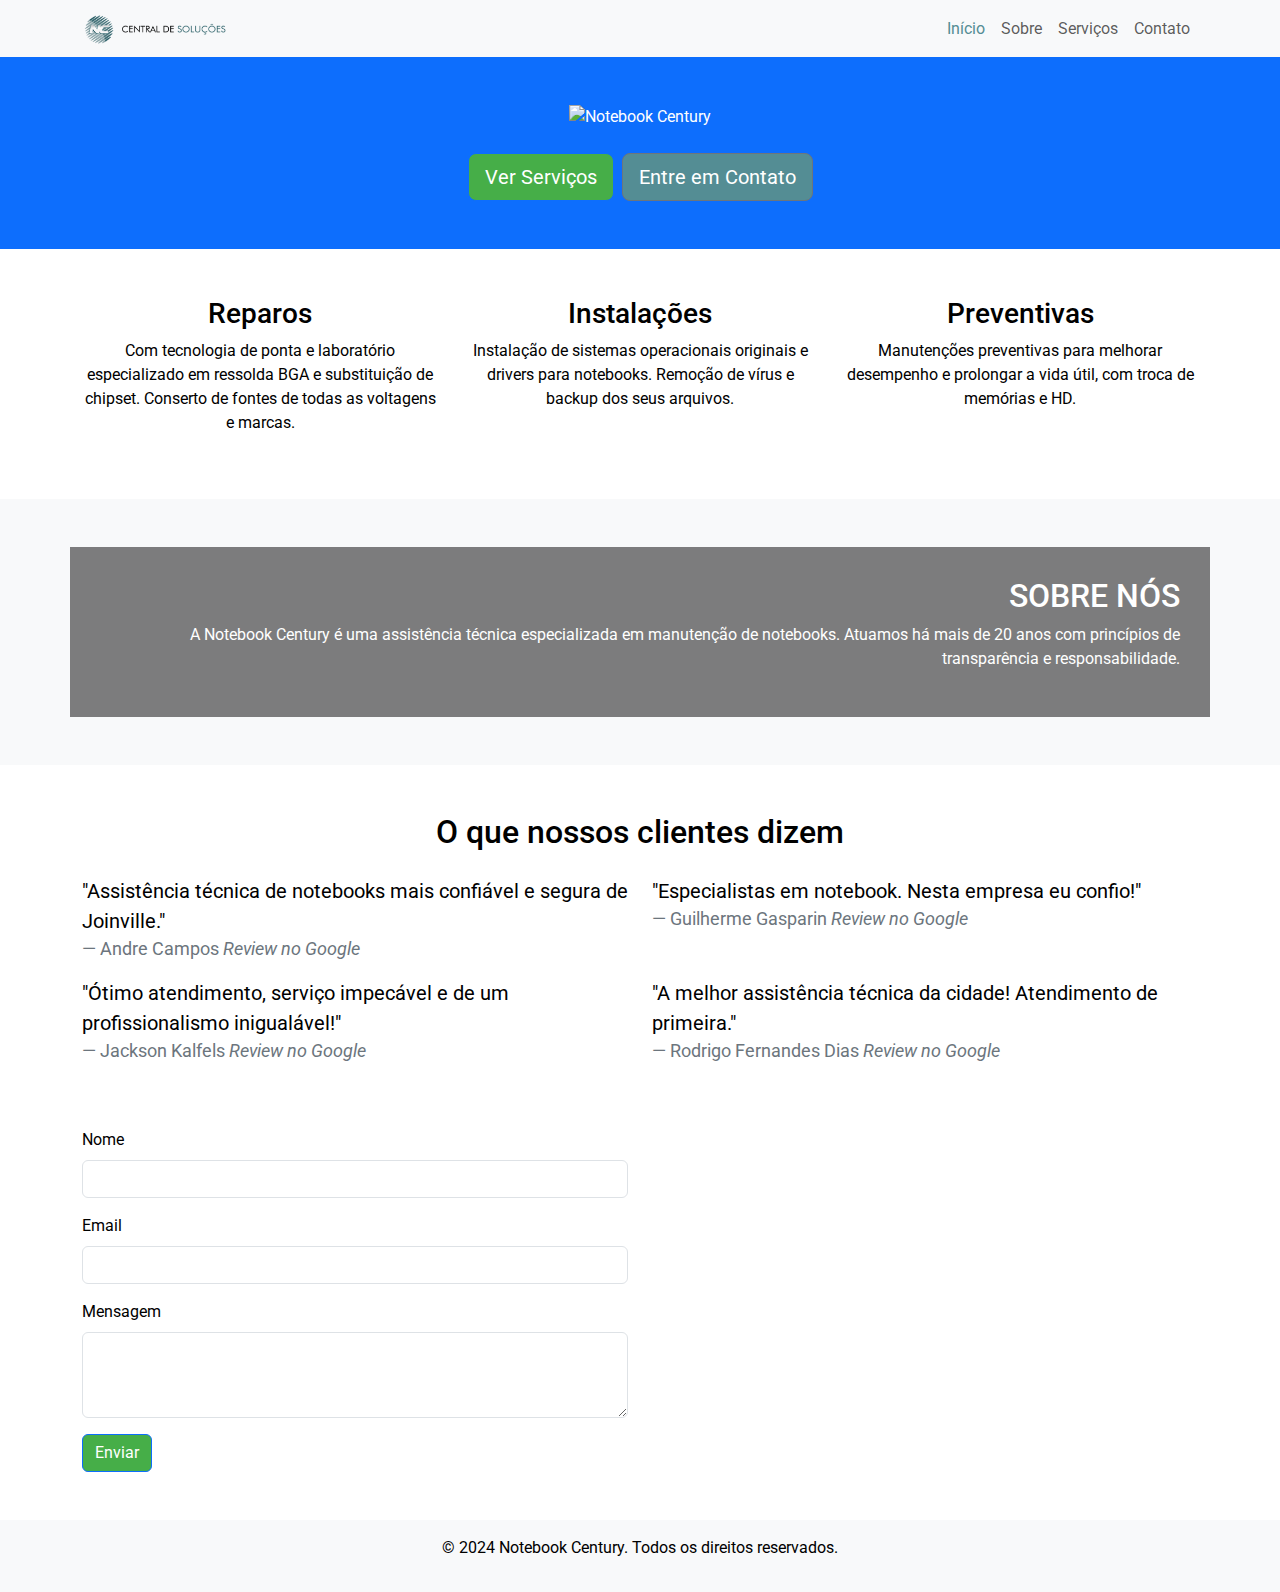
==== notebookcentury/index.html @ 106691b1 "commit inicial Home Page;" ====
<!DOCTYPE html>
<html lang="pt-BR">
<head>
    <meta charset="UTF-8">
    <meta name="viewport" content="width=device-width, initial-scale=1.0">
    <title>Notebook Century - Home</title>
    <link rel="icon" type="image/x-icon" href="/notebookcentury/assets/imgs/logos/favicon.png">

    <!-- Bootstrap CSS -->
    <link href="https://cdn.jsdelivr.net/npm/bootstrap@5.3.2/dist/css/bootstrap.min.css" rel="stylesheet">

    <!-- CSS Personalizado -->
    <link rel="stylesheet" href="styles/styles.css">
</head>
<body class="light-theme">

    <!-- Sticky Navbar -->
    <nav class="navbar navbar-expand-lg navbar-light bg-light sticky-top">
        <div class="container">
            <a class="navbar-brand" href="#">
                <img src="/notebookcentury/assets/imgs/logos/notebookcenturylogo.png" alt="Notebook Century" width="150">
            </a>
            <button class="navbar-toggler" type="button" data-bs-toggle="collapse" data-bs-target="#navbarNav">
                <span class="navbar-toggler-icon"></span>
            </button>
            <div class="collapse navbar-collapse" id="navbarNav">
                <ul class="navbar-nav ms-auto">
                    <li class="nav-item"><a class="nav-link active" href="index.html">Início</a></li>
                    <li class="nav-item"><a class="nav-link" href="sobre.html">Sobre</a></li>
                    <li class="nav-item"><a class="nav-link" href="servicos.html">Serviços</a></li>
                    <li class="nav-item"><a class="nav-link" href="contato.html">Contato</a></li>
                </ul>
            </div>
        </div>
    </nav>

    <!-- Header Section -->
    <header class="text-center py-5 bg-primary text-white">
        <img src="assets/img/logo.png" alt="Notebook Century" width="300" class="mb-4">
        <div class="d-grid gap-2 d-md-flex justify-content-md-center">
            <a href="servicos.html" class="btn btn-lg btn-primary">Ver Serviços</a>
            <a href="contato.html" class="btn btn-lg btn-secondary">Entre em Contato</a>
        </div>
    </header>

    <!-- Services Section -->
    <section class="container my-5">
        <div class="row text-center">
            <div class="col-md-4">
                <i class="bi bi-tools icon"></i>
                <h3>Reparos</h3>
                <p>Com tecnologia de ponta e laboratório especializado em ressolda BGA e substituição de chipset. Conserto de fontes de todas as voltagens e marcas.</p>
            </div>
            <div class="col-md-4">
                <i class="bi bi-gear icon"></i>
                <h3>Instalações</h3>
                <p>Instalação de sistemas operacionais originais e drivers para notebooks. Remoção de vírus e backup dos seus arquivos.</p>
            </div>
            <div class="col-md-4">
                <i class="bi bi-shield-check icon"></i>
                <h3>Preventivas</h3>
                <p>Manutenções preventivas para melhorar desempenho e prolongar a vida útil, com troca de memórias e HD.</p>
            </div>
        </div>
    </section>

    <!-- About Us Section -->
    <section class="bg-light py-5" style="background-image: url('assets/img/laptop.jpg'); background-size: cover; background-position: center;">
        <div class="container text-end text-white" style="background-color: rgba(0, 0, 0, 0.5); padding: 30px;">
            <h2>SOBRE NÓS</h2>
            <p>A Notebook Century é uma assistência técnica especializada em manutenção de notebooks. Atuamos há mais de 20 anos com princípios de transparência e responsabilidade.</p>
        </div>
    </section>

    <!-- Testimonials Section -->
    <section class="container my-5">
        <h2 class="text-center mb-4">O que nossos clientes dizem</h2>
        <div class="row">
            <div class="col-md-6">
                <blockquote class="blockquote">
                    <p>"Assistência técnica de notebooks mais confiável e segura de Joinville."</p>
                    <footer class="blockquote-footer">Andre Campos <cite>Review no Google</cite></footer>
                </blockquote>
            </div>
            <div class="col-md-6">
                <blockquote class="blockquote">
                    <p>"Especialistas em notebook. Nesta empresa eu confio!"</p>
                    <footer class="blockquote-footer">Guilherme Gasparin <cite>Review no Google</cite></footer>
                </blockquote>
            </div>
            <div class="col-md-6">
                <blockquote class="blockquote">
                    <p>"Ótimo atendimento, serviço impecável e de um profissionalismo inigualável!"</p>
                    <footer class="blockquote-footer">Jackson Kalfels <cite>Review no Google</cite></footer>
                </blockquote>
            </div>
            <div class="col-md-6">
                <blockquote class="blockquote">
                    <p>"A melhor assistência técnica da cidade! Atendimento de primeira."</p>
                    <footer class="blockquote-footer">Rodrigo Fernandes Dias <cite>Review no Google</cite></footer>
                </blockquote>
            </div>
        </div>
    </section>

    <!-- Contact Section -->
    <section class="container my-5">
        <div class="row">
            <div class="col-md-6">
                <form>
                    <div class="mb-3">
                        <label for="nome" class="form-label">Nome</label>
                        <input type="text" class="form-control" id="nome" required>
                    </div>
                    <div class="mb-3">
                        <label for="email" class="form-label">Email</label>
                        <input type="email" class="form-control" id="email" required>
                    </div>
                    <div class="mb-3">
                        <label for="mensagem" class="form-label">Mensagem</label>
                        <textarea class="form-control" id="mensagem" rows="3" required></textarea>
                    </div>
                    <button type="submit" class="btn btn-primary">Enviar</button>
                </form>
            </div>
            <div class="col-md-6">
                <iframe src="https://www.google.com/maps/embed" width="100%" height="300" style="border:0;" allowfullscreen=""></iframe>
            </div>
        </div>
    </section>

    <footer class="bg-light text-center py-3">
        <p>&copy; 2024 Notebook Century. Todos os direitos reservados.</p>
    </footer>

    <script src="https://cdn.jsdelivr.net/npm/bootstrap@5.3.2/dist/js/bootstrap.bundle.min.js"></script>
</body>
</html>
---- notebookcentury/styles/styles.css ----
/* Importação das Fontes */
@import url('https://fonts.googleapis.com/css2?family=Roboto:wght@300;400;500;700&display=swap');

/* Estilos Gerais */
body {
    font-family: 'Roboto', sans-serif;
    transition: background-color 0.3s, color 0.3s;
}

/* Tema Claro e Escuro */
.light-theme {
    background-color: #ffffff;
    color: #000000;
}

.dark-theme {
    background-color: #1a1a1a;
    color: #f0f0f0;
}

.nav-link.active {
    color: #548d94 !important;
}

.nav-link:hover {
    color: #77b1b6 !important;
}

/* Estilização dos Ícones */
.icon {
    font-size: 48px;
    color: #01454f;
}

/* Botões Personalizados */
.btn-primary {
    background-color: #46ae48;
    color: white;
}

.btn-secondary {
    background-color: #548d94;
    color: white;
}
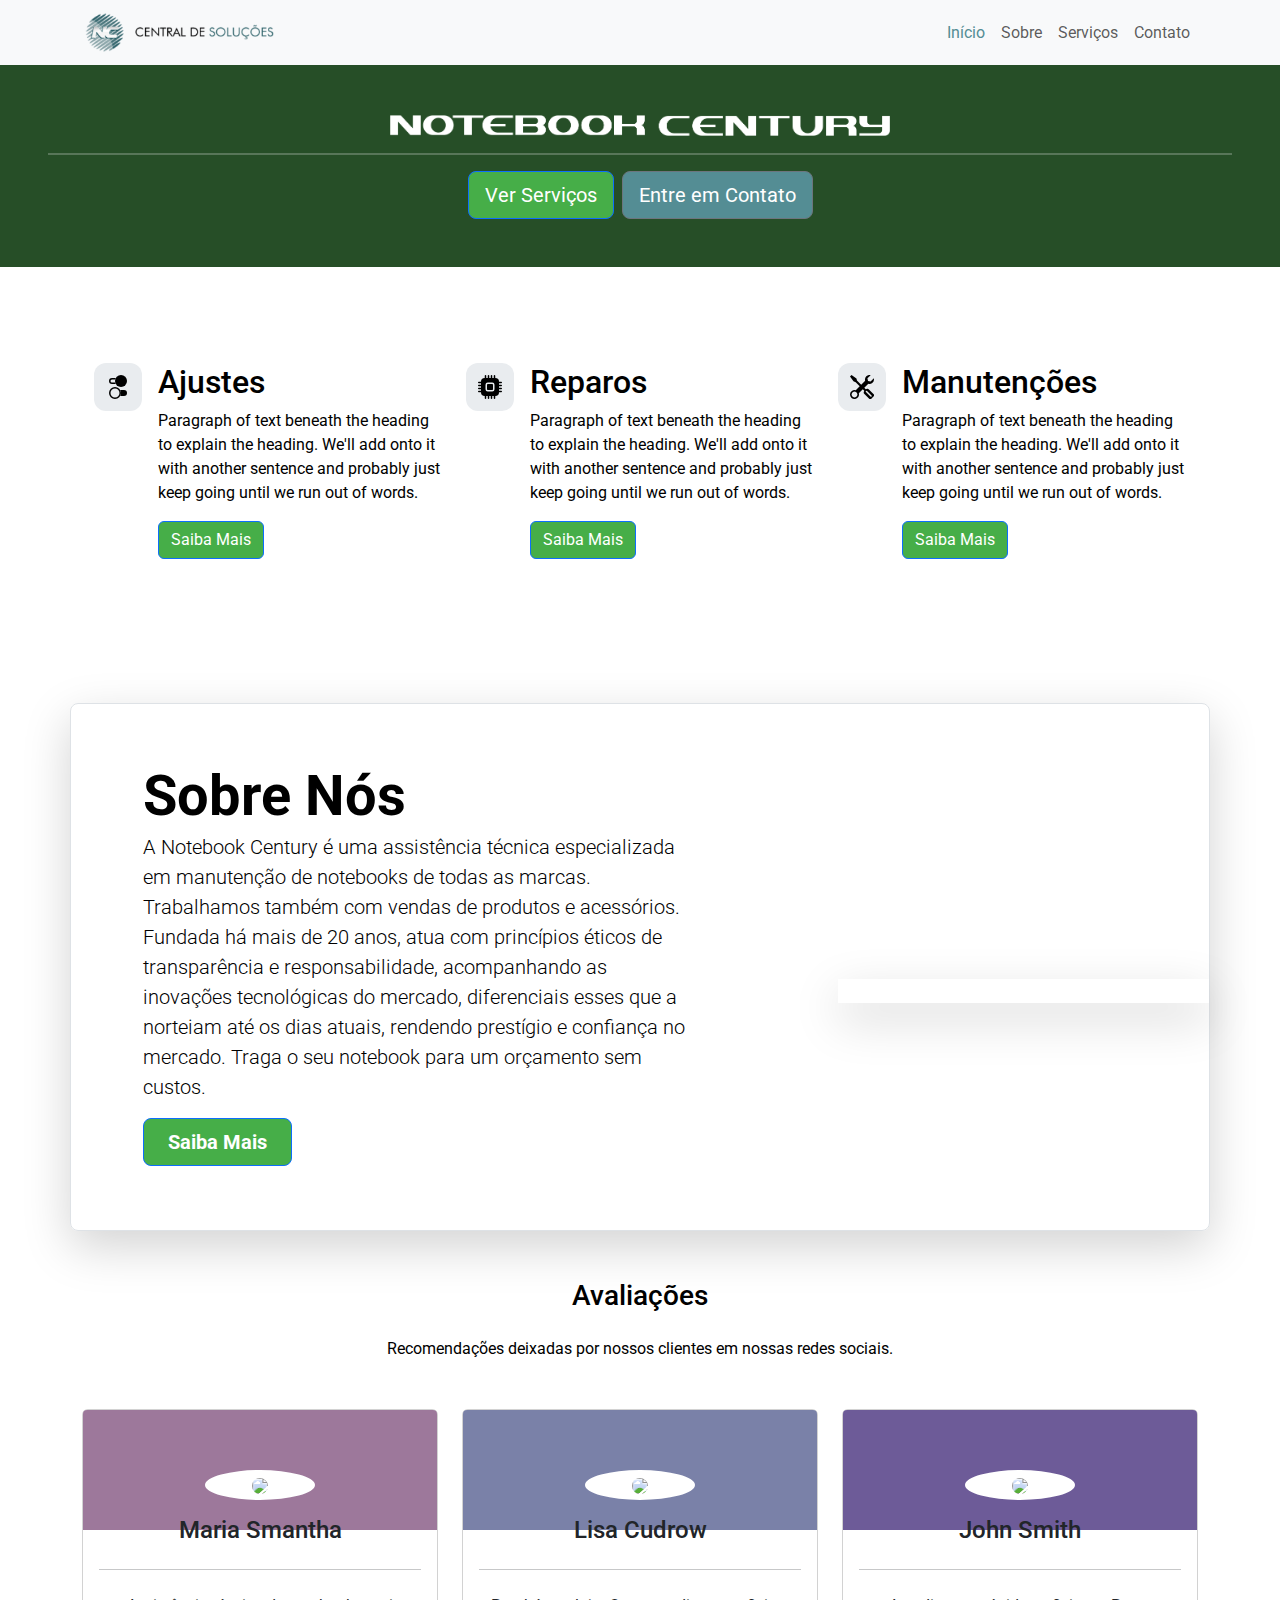
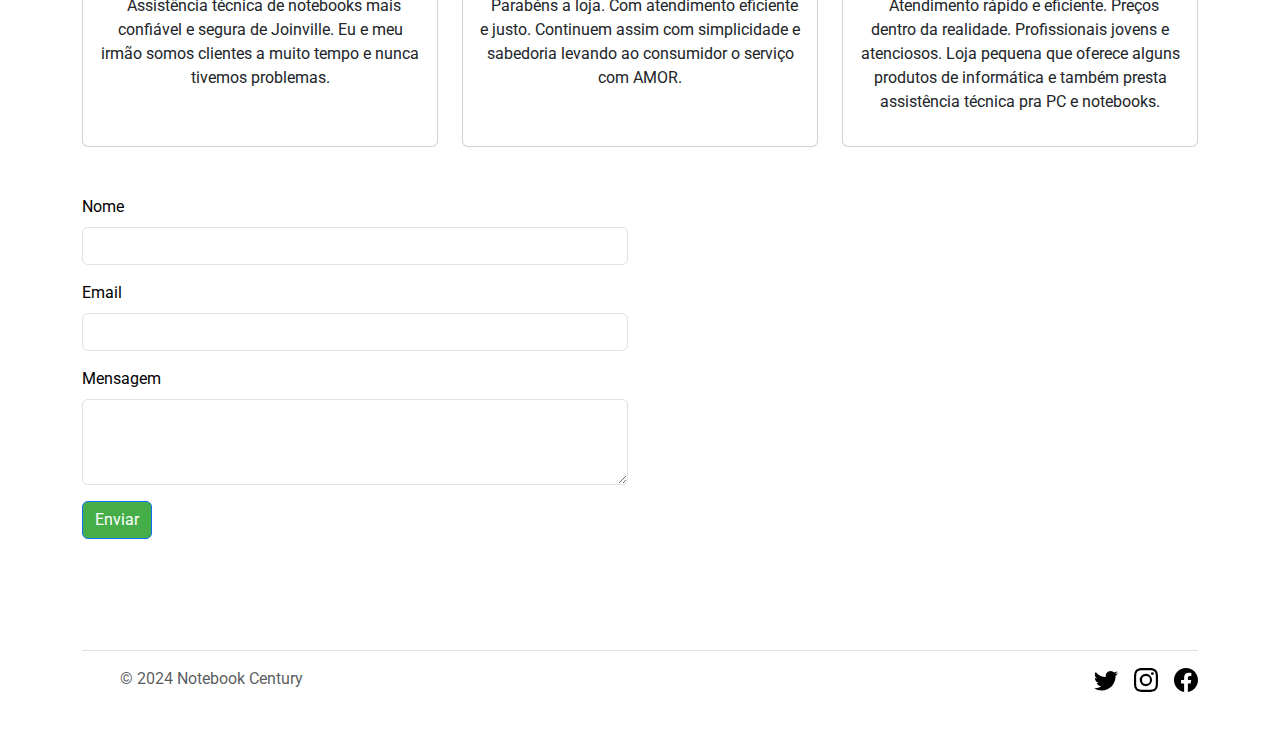
==== commit dcb0cfe9: "Finalização da Home Page;" ====
--- a/notebookcentury/index.html
+++ b/notebookcentury/index.html
@@ -1,138 +1,293 @@
 <!DOCTYPE html>
 <html lang="pt-BR">
-<head>
-    <meta charset="UTF-8">
-    <meta name="viewport" content="width=device-width, initial-scale=1.0">
+  <head>
+    <meta charset="UTF-8" />
+    <meta name="viewport" content="width=device-width, initial-scale=1.0" />
     <title>Notebook Century - Home</title>
-    <link rel="icon" type="image/x-icon" href="/notebookcentury/assets/imgs/logos/favicon.png">
+    <link
+      rel="icon"
+      type="image/x-icon"
+      href="/notebookcentury/assets/imgs/logos/favicon.png"
+    />
 
     <!-- Bootstrap CSS -->
-    <link href="https://cdn.jsdelivr.net/npm/bootstrap@5.3.2/dist/css/bootstrap.min.css" rel="stylesheet">
+    <link
+      href="https://cdn.jsdelivr.net/npm/bootstrap@5.3.3/dist/css/bootstrap.min.css"
+      rel="stylesheet"
+      integrity="sha384-QWTKZyjpPEjISv5WaRU9OFeRpok6YctnYmDr5pNlyT2bRjXh0JMhjY6hW+ALEwIH"
+      crossorigin="anonymous"
+    />
 
     <!-- CSS Personalizado -->
-    <link rel="stylesheet" href="styles/styles.css">
-</head>
-<body class="light-theme">
+     <link rel="stylesheet" href="styles/features.css">
+     <link rel="stylesheet" href="styles/heroes.css">
+     <link rel="stylesheet" href="styles/testimonials.css">
+    <link rel="stylesheet" href="styles/styles.css" />
+  </head>
+  <body class="light-theme">
 
     <!-- Sticky Navbar -->
     <nav class="navbar navbar-expand-lg navbar-light bg-light sticky-top">
-        <div class="container">
-            <a class="navbar-brand" href="#">
-                <img src="/notebookcentury/assets/imgs/logos/notebookcenturylogo.png" alt="Notebook Century" width="150">
+      <div class="container">
+        <a class="navbar-brand" href="#">
+          <img
+            src="/notebookcentury/assets/imgs/logos/notebookcenturylogo.png"
+            alt="Notebook Century"
+            class="logo-navmenu"
+          />
+        </a>
+        <button
+          class="navbar-toggler"
+          type="button"
+          data-bs-toggle="collapse"
+          data-bs-target="#navbarNav"
+        >
+          <span class="navbar-toggler-icon"></span>
+        </button>
+        <div class="collapse navbar-collapse" id="navbarNav">
+          <ul class="navbar-nav ms-auto">
+            <li class="nav-item">
+              <a class="nav-link active" href="index.html">Início</a>
+            </li>
+            <li class="nav-item">
+              <a class="nav-link" href="sobre.html">Sobre</a>
+            </li>
+            <li class="nav-item">
+              <a class="nav-link" href="servicos.html">Serviços</a>
+            </li>
+            <li class="nav-item">
+              <a class="nav-link" href="contato.html">Contato</a>
+            </li>
+          </ul>
+        </div>
+      </div>
+    </nav>
+
+    <!-- Header Section -->
+    <header class="text-center py-5 bg-green text-white">
+      <img
+        src="/notebookcentury/assets/imgs/logos/notebook-century-logo-espacado-branco.png"
+        alt="Notebook Century"
+        width="300"
+        class="texto-logo-home"
+      />
+      <hr class="hr-home" />
+      <div class="d-grid gap-2 d-md-flex justify-content-md-center">
+        <a href="servicos.html" class="btn btn-lg btn-primary">Ver Serviços</a>
+        <a href="contato.html" class="btn btn-lg btn-secondary"
+          >Entre em Contato</a
+        >
+      </div>
+    </header>
+
+    <!-- Services Section -->
+    <div class="container px-4 py-5" id="hanging-icons">
+      
+      <div class="row g-4 py-5 row-cols-1 row-cols-lg-3">
+        <div class="col d-flex align-items-start">
+          <div class="icon-square text-body-emphasis bg-body-secondary d-inline-flex align-items-center justify-content-center fs-4 flex-shrink-0 me-3">
+            <svg class="bi" width="1em" height="1em"><use xlink:href="#toggles2"/></svg>
+          </div>
+          <div>
+            <h3 class="fs-2 text-body-emphasis">Ajustes</h3>
+            <p>Paragraph of text beneath the heading to explain the heading. We'll add onto it with another sentence and probably just keep going until we run out of words.</p>
+            <a href="#" class="btn btn-primary">
+              Saiba Mais
             </a>
-            <button class="navbar-toggler" type="button" data-bs-toggle="collapse" data-bs-target="#navbarNav">
-                <span class="navbar-toggler-icon"></span>
-            </button>
-            <div class="collapse navbar-collapse" id="navbarNav">
-                <ul class="navbar-nav ms-auto">
-                    <li class="nav-item"><a class="nav-link active" href="index.html">Início</a></li>
-                    <li class="nav-item"><a class="nav-link" href="sobre.html">Sobre</a></li>
-                    <li class="nav-item"><a class="nav-link" href="servicos.html">Serviços</a></li>
-                    <li class="nav-item"><a class="nav-link" href="contato.html">Contato</a></li>
-                </ul>
-            </div>
-        </div>
-    </nav>
-
-    <!-- Header Section -->
-    <header class="text-center py-5 bg-primary text-white">
-        <img src="assets/img/logo.png" alt="Notebook Century" width="300" class="mb-4">
-        <div class="d-grid gap-2 d-md-flex justify-content-md-center">
-            <a href="servicos.html" class="btn btn-lg btn-primary">Ver Serviços</a>
-            <a href="contato.html" class="btn btn-lg btn-secondary">Entre em Contato</a>
-        </div>
-    </header>
-
-    <!-- Services Section -->
-    <section class="container my-5">
-        <div class="row text-center">
-            <div class="col-md-4">
-                <i class="bi bi-tools icon"></i>
-                <h3>Reparos</h3>
-                <p>Com tecnologia de ponta e laboratório especializado em ressolda BGA e substituição de chipset. Conserto de fontes de todas as voltagens e marcas.</p>
-            </div>
-            <div class="col-md-4">
-                <i class="bi bi-gear icon"></i>
-                <h3>Instalações</h3>
-                <p>Instalação de sistemas operacionais originais e drivers para notebooks. Remoção de vírus e backup dos seus arquivos.</p>
-            </div>
-            <div class="col-md-4">
-                <i class="bi bi-shield-check icon"></i>
-                <h3>Preventivas</h3>
-                <p>Manutenções preventivas para melhorar desempenho e prolongar a vida útil, com troca de memórias e HD.</p>
-            </div>
-        </div>
+          </div>
+        </div>
+        <div class="col d-flex align-items-start">
+          <div class="icon-square text-body-emphasis bg-body-secondary d-inline-flex align-items-center justify-content-center fs-4 flex-shrink-0 me-3">
+            <svg class="bi" width="1em" height="1em"><use xlink:href="#cpu-fill"/></svg>
+          </div>
+          <div>
+            <h3 class="fs-2 text-body-emphasis">Reparos</h3>
+            <p>Paragraph of text beneath the heading to explain the heading. We'll add onto it with another sentence and probably just keep going until we run out of words.</p>
+            <a href="#" class="btn btn-primary">
+              Saiba Mais
+            </a>
+          </div>
+        </div>
+        <div class="col d-flex align-items-start">
+          <div class="icon-square text-body-emphasis bg-body-secondary d-inline-flex align-items-center justify-content-center fs-4 flex-shrink-0 me-3">
+            <svg class="bi" width="1em" height="1em"><use xlink:href="#tools"/></svg>
+          </div>
+          <div>
+            <h3 class="fs-2 text-body-emphasis">Manutenções</h3>
+            <p>Paragraph of text beneath the heading to explain the heading. We'll add onto it with another sentence and probably just keep going until we run out of words.</p>
+            <a href="#" class="btn btn-primary">
+              Saiba Mais
+            </a>
+          </div>
+        </div>
+      </div>
+    </div>
+
+    <!-- About Us Section -->
+    <section
+      <div class="container my-5">
+      <div class="row p-4 pb-0 pe-lg-0 pt-lg-5 align-items-center rounded-3 border shadow-lg">
+        <div class="col-lg-7 p-3 p-lg-5 pt-lg-3">
+          <h1 class="display-4 fw-bold lh-1 text-body-emphasis">Sobre Nós</h1>
+          <p class="lead">A Notebook Century é uma assistência técnica especializada em manutenção de notebooks de todas as marcas. Trabalhamos também com vendas de produtos e acessórios. Fundada há mais de 20 anos, atua com princípios éticos de transparência e responsabilidade, acompanhando as inovações tecnológicas do mercado, diferenciais esses que a norteiam até os dias atuais, rendendo prestígio e confiança no mercado. Traga o seu notebook para um orçamento sem custos.</p>
+          <div class="d-grid gap-2 d-md-flex justify-content-md-start mb-4 mb-lg-3">
+            <button type="button" class="btn btn-primary btn-lg px-4 me-md-2 fw-bold">Saiba Mais</button>
+          </div>
+        </div>
+        <div class="col-lg-4 offset-lg-1 p-0 overflow-hidden shadow-lg">
+            <img class="rounded-lg-3" src="/notebookcentury/assets/imgs/royaltyfreeimgs/notebook_century-1.jpg" alt="" width="720">
+        </div>
+      </div>
+    </div>
     </section>
 
-    <!-- About Us Section -->
-    <section class="bg-light py-5" style="background-image: url('assets/img/laptop.jpg'); background-size: cover; background-position: center;">
-        <div class="container text-end text-white" style="background-color: rgba(0, 0, 0, 0.5); padding: 30px;">
-            <h2>SOBRE NÓS</h2>
-            <p>A Notebook Century é uma assistência técnica especializada em manutenção de notebooks. Atuamos há mais de 20 anos com princípios de transparência e responsabilidade.</p>
-        </div>
-    </section>
-
     <!-- Testimonials Section -->
-    <section class="container my-5">
-        <h2 class="text-center mb-4">O que nossos clientes dizem</h2>
-        <div class="row">
-            <div class="col-md-6">
-                <blockquote class="blockquote">
-                    <p>"Assistência técnica de notebooks mais confiável e segura de Joinville."</p>
-                    <footer class="blockquote-footer">Andre Campos <cite>Review no Google</cite></footer>
-                </blockquote>
-            </div>
-            <div class="col-md-6">
-                <blockquote class="blockquote">
-                    <p>"Especialistas em notebook. Nesta empresa eu confio!"</p>
-                    <footer class="blockquote-footer">Guilherme Gasparin <cite>Review no Google</cite></footer>
-                </blockquote>
-            </div>
-            <div class="col-md-6">
-                <blockquote class="blockquote">
-                    <p>"Ótimo atendimento, serviço impecável e de um profissionalismo inigualável!"</p>
-                    <footer class="blockquote-footer">Jackson Kalfels <cite>Review no Google</cite></footer>
-                </blockquote>
-            </div>
-            <div class="col-md-6">
-                <blockquote class="blockquote">
-                    <p>"A melhor assistência técnica da cidade! Atendimento de primeira."</p>
-                    <footer class="blockquote-footer">Rodrigo Fernandes Dias <cite>Review no Google</cite></footer>
-                </blockquote>
-            </div>
-        </div>
+    <section>
+      <div class="container my-5">
+      <div class="row d-flex justify-content-center">
+        <div class="col-md-10 col-xl-8 text-center">
+          <h3 class="mb-4">Avaliações</h3>
+          <p class="mb-4 pb-2 mb-md-5 pb-md-0">
+            Recomendações deixadas por nossos clientes em nossas redes sociais.
+          </p>
+        </div>
+      </div>
+    
+      <div class="row text-center d-flex align-items-stretch">
+        <div class="col-md-4 mb-5 mb-md-0 d-flex align-items-stretch">
+          <div class="card testimonial-card">
+            <div class="card-up" style="background-color: #9d789b;"></div>
+            <div class="avatar mx-auto bg-white">
+              <img src="https://mdbcdn.b-cdn.net/img/Photos/Avatars/img%20(1).webp"
+                class="rounded-circle img-fluid" />
+            </div>
+            <div class="card-body">
+              <h4 class="mb-4">Maria Smantha</h4>
+              <hr />
+              <p class="dark-grey-text mt-4">
+                <i class="fas fa-quote-left pe-2"></i>Assistência técnica de notebooks mais confiável e segura de Joinville. Eu e meu irmão somos clientes a muito tempo e nunca tivemos problemas.
+              </p>
+            </div>
+          </div>
+        </div>
+        <div class="col-md-4 mb-5 mb-md-0 d-flex align-items-stretch">
+          <div class="card testimonial-card">
+            <div class="card-up" style="background-color: #7a81a8;"></div>
+            <div class="avatar mx-auto bg-white">
+              <img src="https://mdbcdn.b-cdn.net/img/Photos/Avatars/img%20(2).webp"
+                class="rounded-circle img-fluid" />
+            </div>
+            <div class="card-body">
+              <h4 class="mb-4">Lisa Cudrow</h4>
+              <hr />
+              <p class="dark-grey-text mt-4">
+                <i class="fas fa-quote-left pe-2"></i>Parabéns a loja. Com atendimento eficiente e justo. Continuem assim com simplicidade e sabedoria levando ao consumidor o serviço com AMOR.
+              </p>
+            </div>
+          </div>
+        </div>
+        <div class="col-md-4 mb-0 d-flex align-items-stretch">
+          <div class="card testimonial-card">
+            <div class="card-up" style="background-color: #6d5b98;"></div>
+            <div class="avatar mx-auto bg-white">
+              <img src="https://mdbcdn.b-cdn.net/img/Photos/Avatars/img%20(9).webp"
+                class="rounded-circle img-fluid" />
+            </div>
+            <div class="card-body">
+              <h4 class="mb-4">John Smith</h4>
+              <hr />
+              <p class="dark-grey-text mt-4">
+                <i class="fas fa-quote-left pe-2"></i>Atendimento rápido e eficiente. Preços dentro da realidade. Profissionais jovens e atenciosos. Loja pequena que oferece alguns produtos de informática e também presta assistência técnica pra PC e notebooks.
+              </p>
+            </div>
+          </div>
+        </div>
+      </div>
+    </div>
     </section>
 
     <!-- Contact Section -->
     <section class="container my-5">
-        <div class="row">
-            <div class="col-md-6">
-                <form>
-                    <div class="mb-3">
-                        <label for="nome" class="form-label">Nome</label>
-                        <input type="text" class="form-control" id="nome" required>
-                    </div>
-                    <div class="mb-3">
-                        <label for="email" class="form-label">Email</label>
-                        <input type="email" class="form-control" id="email" required>
-                    </div>
-                    <div class="mb-3">
-                        <label for="mensagem" class="form-label">Mensagem</label>
-                        <textarea class="form-control" id="mensagem" rows="3" required></textarea>
-                    </div>
-                    <button type="submit" class="btn btn-primary">Enviar</button>
-                </form>
-            </div>
-            <div class="col-md-6">
-                <iframe src="https://www.google.com/maps/embed" width="100%" height="300" style="border:0;" allowfullscreen=""></iframe>
-            </div>
-        </div>
+      <div class="row">
+        <div class="col-md-6">
+          <form>
+            <div class="mb-3">
+              <label for="nome" class="form-label">Nome</label>
+              <input type="text" class="form-control" id="nome" required />
+            </div>
+            <div class="mb-3">
+              <label for="email" class="form-label">Email</label>
+              <input type="email" class="form-control" id="email" required />
+            </div>
+            <div class="mb-3">
+              <label for="mensagem" class="form-label">Mensagem</label>
+              <textarea
+                class="form-control"
+                id="mensagem"
+                rows="3"
+                required
+              ></textarea>
+            </div>
+            <button type="submit" class="btn btn-primary">Enviar</button>
+          </form>
+        </div>
+        <div class="col-md-6">
+          <iframe width="100%" height="400" frameborder="0" scrolling="no" marginheight="0" marginwidth="0" src="https://maps.google.com/maps?width=100%25&amp;height=600&amp;hl=en&amp;q=Notebook%20Century,%20Rua%20Visconde%20de%20Taunay,%2067,%20Joinville,%20SC+(Notebook%20Century)&amp;t=&amp;z=17&amp;ie=UTF8&amp;iwloc=B&amp;output=embed"><a href="https://www.gps.ie/">gps trackers</a></iframe>
+        </div>
+      </div>
     </section>
 
-    <footer class="bg-light text-center py-3">
-        <p>&copy; 2024 Notebook Century. Todos os direitos reservados.</p>
-    </footer>
-
-    <script src="https://cdn.jsdelivr.net/npm/bootstrap@5.3.2/dist/js/bootstrap.bundle.min.js"></script>
-</body>
+    <!-- Footer Section -->
+      <div class="container">
+      <footer class="d-flex flex-wrap justify-content-between align-items-center py-3 my-4 border-top">
+        <div class="col-md-4 d-flex align-items-center">
+          <a href="/" class="mb-3 me-2 mb-md-0 text-body-secondary text-decoration-none lh-1">
+            <svg class="bi" width="30" height="24"><use xlink:href="#bootstrap"/></svg>
+          </a>
+          <span class="mb-3 mb-md-0 text-body-secondary">&copy; 2024 Notebook Century</span>
+        </div>
+    
+        <ul class="nav col-md-4 justify-content-end list-unstyled d-flex">
+          <li class="ms-3"><a class="text-body-secondary" href="#"><svg class="bi" width="24" height="24"><use xlink:href="#twitter"/></svg></a></li>
+          <li class="ms-3"><a class="text-body-secondary" href="#"><svg class="bi" width="24" height="24"><use xlink:href="#instagram"/></svg></a></li>
+          <li class="ms-3"><a class="text-body-secondary" href="#"><svg class="bi" width="24" height="24"><use xlink:href="#facebook"/></svg></a></li>
+        </ul>
+      </footer>
+    </div>
+
+    <script
+      src="https://cdn.jsdelivr.net/npm/@popperjs/core@2.11.8/dist/umd/popper.min.js"
+      integrity="sha384-I7E8VVD/ismYTF4hNIPjVp/Zjvgyol6VFvRkX/vR+Vc4jQkC+hVqc2pM8ODewa9r"
+      crossorigin="anonymous"
+    ></script>
+    <script
+      src="https://cdn.jsdelivr.net/npm/bootstrap@5.3.3/dist/js/bootstrap.min.js"
+      integrity="sha384-0pUGZvbkm6XF6gxjEnlmuGrJXVbNuzT9qBBavbLwCsOGabYfZo0T0to5eqruptLy"
+      crossorigin="anonymous"
+    ></script>
+
+    <svg xmlns="http://www.w3.org/2000/svg" class="d-none">
+      <symbol id="tools" viewBox="0 0 16 16">
+      <path d="M1 0L0 1l2.2 3.081a1 1 0 0 0 .815.419h.07a1 1 0 0 1 .708.293l2.675 2.675-2.617 2.654A3.003 3.003 0 0 0 0 13a3 3 0 1 0 5.878-.851l2.654-2.617.968.968-.305.914a1 1 0 0 0 .242 1.023l3.356 3.356a1 1 0 0 0 1.414 0l1.586-1.586a1 1 0 0 0 0-1.414l-3.356-3.356a1 1 0 0 0-1.023-.242L10.5 9.5l-.96-.96 2.68-2.643A3.005 3.005 0 0 0 16 3c0-.269-.035-.53-.102-.777l-2.14 2.141L12 4l-.364-1.757L13.777.102a3 3 0 0 0-3.675 3.68L7.462 6.46 4.793 3.793a1 1 0 0 1-.293-.707v-.071a1 1 0 0 0-.419-.814L1 0zm9.646 10.646a.5.5 0 0 1 .708 0l3 3a.5.5 0 0 1-.708.708l-3-3a.5.5 0 0 1 0-.708zM3 11l.471.242.529.026.287.445.445.287.026.529L5 13l-.242.471-.026.529-.445.287-.287.445-.529.026L3 15l-.471-.242L2 14.732l-.287-.445L1.268 14l-.026-.529L1 13l.242-.471.026-.529.445-.287.287-.445.529-.026L3 11z"/>
+    </symbol>
+    <symbol id="cpu-fill" viewBox="0 0 16 16">
+      <path d="M6.5 6a.5.5 0 0 0-.5.5v3a.5.5 0 0 0 .5.5h3a.5.5 0 0 0 .5-.5v-3a.5.5 0 0 0-.5-.5h-3z"/>
+      <path d="M5.5.5a.5.5 0 0 0-1 0V2A2.5 2.5 0 0 0 2 4.5H.5a.5.5 0 0 0 0 1H2v1H.5a.5.5 0 0 0 0 1H2v1H.5a.5.5 0 0 0 0 1H2v1H.5a.5.5 0 0 0 0 1H2A2.5 2.5 0 0 0 4.5 14v1.5a.5.5 0 0 0 1 0V14h1v1.5a.5.5 0 0 0 1 0V14h1v1.5a.5.5 0 0 0 1 0V14h1v1.5a.5.5 0 0 0 1 0V14a2.5 2.5 0 0 0 2.5-2.5h1.5a.5.5 0 0 0 0-1H14v-1h1.5a.5.5 0 0 0 0-1H14v-1h1.5a.5.5 0 0 0 0-1H14v-1h1.5a.5.5 0 0 0 0-1H14A2.5 2.5 0 0 0 11.5 2V.5a.5.5 0 0 0-1 0V2h-1V.5a.5.5 0 0 0-1 0V2h-1V.5a.5.5 0 0 0-1 0V2h-1V.5zm1 4.5h3A1.5 1.5 0 0 1 11 6.5v3A1.5 1.5 0 0 1 9.5 11h-3A1.5 1.5 0 0 1 5 9.5v-3A1.5 1.5 0 0 1 6.5 5z"/>
+    </symbol>
+    <symbol id="toggles2" viewBox="0 0 16 16">
+      <path d="M9.465 10H12a2 2 0 1 1 0 4H9.465c.34-.588.535-1.271.535-2 0-.729-.195-1.412-.535-2z"/>
+      <path d="M6 15a3 3 0 1 0 0-6 3 3 0 0 0 0 6zm0 1a4 4 0 1 1 0-8 4 4 0 0 1 0 8zm.535-10a3.975 3.975 0 0 1-.409-1H4a1 1 0 0 1 0-2h2.126c.091-.355.23-.69.41-1H4a2 2 0 1 0 0 4h2.535z"/>
+      <path d="M14 4a4 4 0 1 1-8 0 4 4 0 0 1 8 0z"/>
+    </symbol>
+    <symbol id="facebook" viewBox="0 0 16 16">
+      <path d="M16 8.049c0-4.446-3.582-8.05-8-8.05C3.58 0-.002 3.603-.002 8.05c0 4.017 2.926 7.347 6.75 7.951v-5.625h-2.03V8.05H6.75V6.275c0-2.017 1.195-3.131 3.022-3.131.876 0 1.791.157 1.791.157v1.98h-1.009c-.993 0-1.303.621-1.303 1.258v1.51h2.218l-.354 2.326H9.25V16c3.824-.604 6.75-3.934 6.75-7.951z"/>
+    </symbol>
+    <symbol id="instagram" viewBox="0 0 16 16">
+        <path d="M8 0C5.829 0 5.556.01 4.703.048 3.85.088 3.269.222 2.76.42a3.917 3.917 0 0 0-1.417.923A3.927 3.927 0 0 0 .42 2.76C.222 3.268.087 3.85.048 4.7.01 5.555 0 5.827 0 8.001c0 2.172.01 2.444.048 3.297.04.852.174 1.433.372 1.942.205.526.478.972.923 1.417.444.445.89.719 1.416.923.51.198 1.09.333 1.942.372C5.555 15.99 5.827 16 8 16s2.444-.01 3.298-.048c.851-.04 1.434-.174 1.943-.372a3.916 3.916 0 0 0 1.416-.923c.445-.445.718-.891.923-1.417.197-.509.332-1.09.372-1.942C15.99 10.445 16 10.173 16 8s-.01-2.445-.048-3.299c-.04-.851-.175-1.433-.372-1.941a3.926 3.926 0 0 0-.923-1.417A3.911 3.911 0 0 0 13.24.42c-.51-.198-1.092-.333-1.943-.372C10.443.01 10.172 0 7.998 0h.003zm-.717 1.442h.718c2.136 0 2.389.007 3.232.046.78.035 1.204.166 1.486.275.373.145.64.319.92.599.28.28.453.546.598.92.11.281.24.705.275 1.485.039.843.047 1.096.047 3.231s-.008 2.389-.047 3.232c-.035.78-.166 1.203-.275 1.485a2.47 2.47 0 0 1-.599.919c-.28.28-.546.453-.92.598-.28.11-.704.24-1.485.276-.843.038-1.096.047-3.232.047s-2.39-.009-3.233-.047c-.78-.036-1.203-.166-1.485-.276a2.478 2.478 0 0 1-.92-.598 2.48 2.48 0 0 1-.6-.92c-.109-.281-.24-.705-.275-1.485-.038-.843-.046-1.096-.046-3.233 0-2.136.008-2.388.046-3.231.036-.78.166-1.204.276-1.486.145-.373.319-.64.599-.92.28-.28.546-.453.92-.598.282-.11.705-.24 1.485-.276.738-.034 1.024-.044 2.515-.045v.002zm4.988 1.328a.96.96 0 1 0 0 1.92.96.96 0 0 0 0-1.92zm-4.27 1.122a4.109 4.109 0 1 0 0 8.217 4.109 4.109 0 0 0 0-8.217zm0 1.441a2.667 2.667 0 1 1 0 5.334 2.667 2.667 0 0 1 0-5.334z"/>
+    </symbol>
+    <symbol id="twitter" viewBox="0 0 16 16">
+      <path d="M5.026 15c6.038 0 9.341-5.003 9.341-9.334 0-.14 0-.282-.006-.422A6.685 6.685 0 0 0 16 3.542a6.658 6.658 0 0 1-1.889.518 3.301 3.301 0 0 0 1.447-1.817 6.533 6.533 0 0 1-2.087.793A3.286 3.286 0 0 0 7.875 6.03a9.325 9.325 0 0 1-6.767-3.429 3.289 3.289 0 0 0 1.018 4.382A3.323 3.323 0 0 1 .64 6.575v.045a3.288 3.288 0 0 0 2.632 3.218 3.203 3.203 0 0 1-.865.115 3.23 3.23 0 0 1-.614-.057 3.283 3.283 0 0 0 3.067 2.277A6.588 6.588 0 0 1 .78 13.58a6.32 6.32 0 0 1-.78-.045A9.344 9.344 0 0 0 5.026 15z"/>
+    </symbol>
+
+  </body>
 </html>
--- a/notebookcentury/styles/features.css
+++ b/notebookcentury/styles/features.css
@@ -0,0 +1,26 @@
+.feature-icon {
+  width: 4rem;
+  height: 4rem;
+  border-radius: .75rem;
+}
+
+.icon-square {
+  width: 3rem;
+  height: 3rem;
+  border-radius: .75rem;
+}
+
+.text-shadow-1 { text-shadow: 0 .125rem .25rem rgba(0, 0, 0, .25); }
+.text-shadow-2 { text-shadow: 0 .25rem .5rem rgba(0, 0, 0, .25); }
+.text-shadow-3 { text-shadow: 0 .5rem 1.5rem rgba(0, 0, 0, .25); }
+
+.card-cover {
+  background-repeat: no-repeat;
+  background-position: center center;
+  background-size: cover;
+}
+
+.feature-icon-small {
+  width: 3rem;
+  height: 3rem;
+}
--- a/notebookcentury/styles/heroes.css
+++ b/notebookcentury/styles/heroes.css
@@ -0,0 +1,3 @@
+@media (min-width: 992px) {
+  .rounded-lg-3 { border-radius: .3rem; }
+}
--- a/notebookcentury/styles/testimonials.css
+++ b/notebookcentury/styles/testimonials.css
@@ -0,0 +1,13 @@
+.testimonial-card .card-up {
+    height: 120px;
+    overflow: hidden;
+    border-top-left-radius: 0.25rem;
+    border-top-right-radius: 0.25rem;
+  }
+  .testimonial-card .avatar {
+    width: 110px;
+    margin-top: -60px;
+    overflow: hidden;
+    border: 3px solid #fff;
+    border-radius: 50%;
+  }--- a/notebookcentury/styles/styles.css
+++ b/notebookcentury/styles/styles.css
@@ -42,3 +42,21 @@
     background-color: #548d94;
     color: white;
 }
+
+.hr-home {
+    border: 1px solid #f0f0f0;
+    margin: 1rem 3rem;
+
+}
+
+.bg-green {
+    background-color: #264e27;
+}
+
+.texto-logo-home {
+    width: 500px;
+}
+
+.logo-navmenu {
+    width: 200px;
+}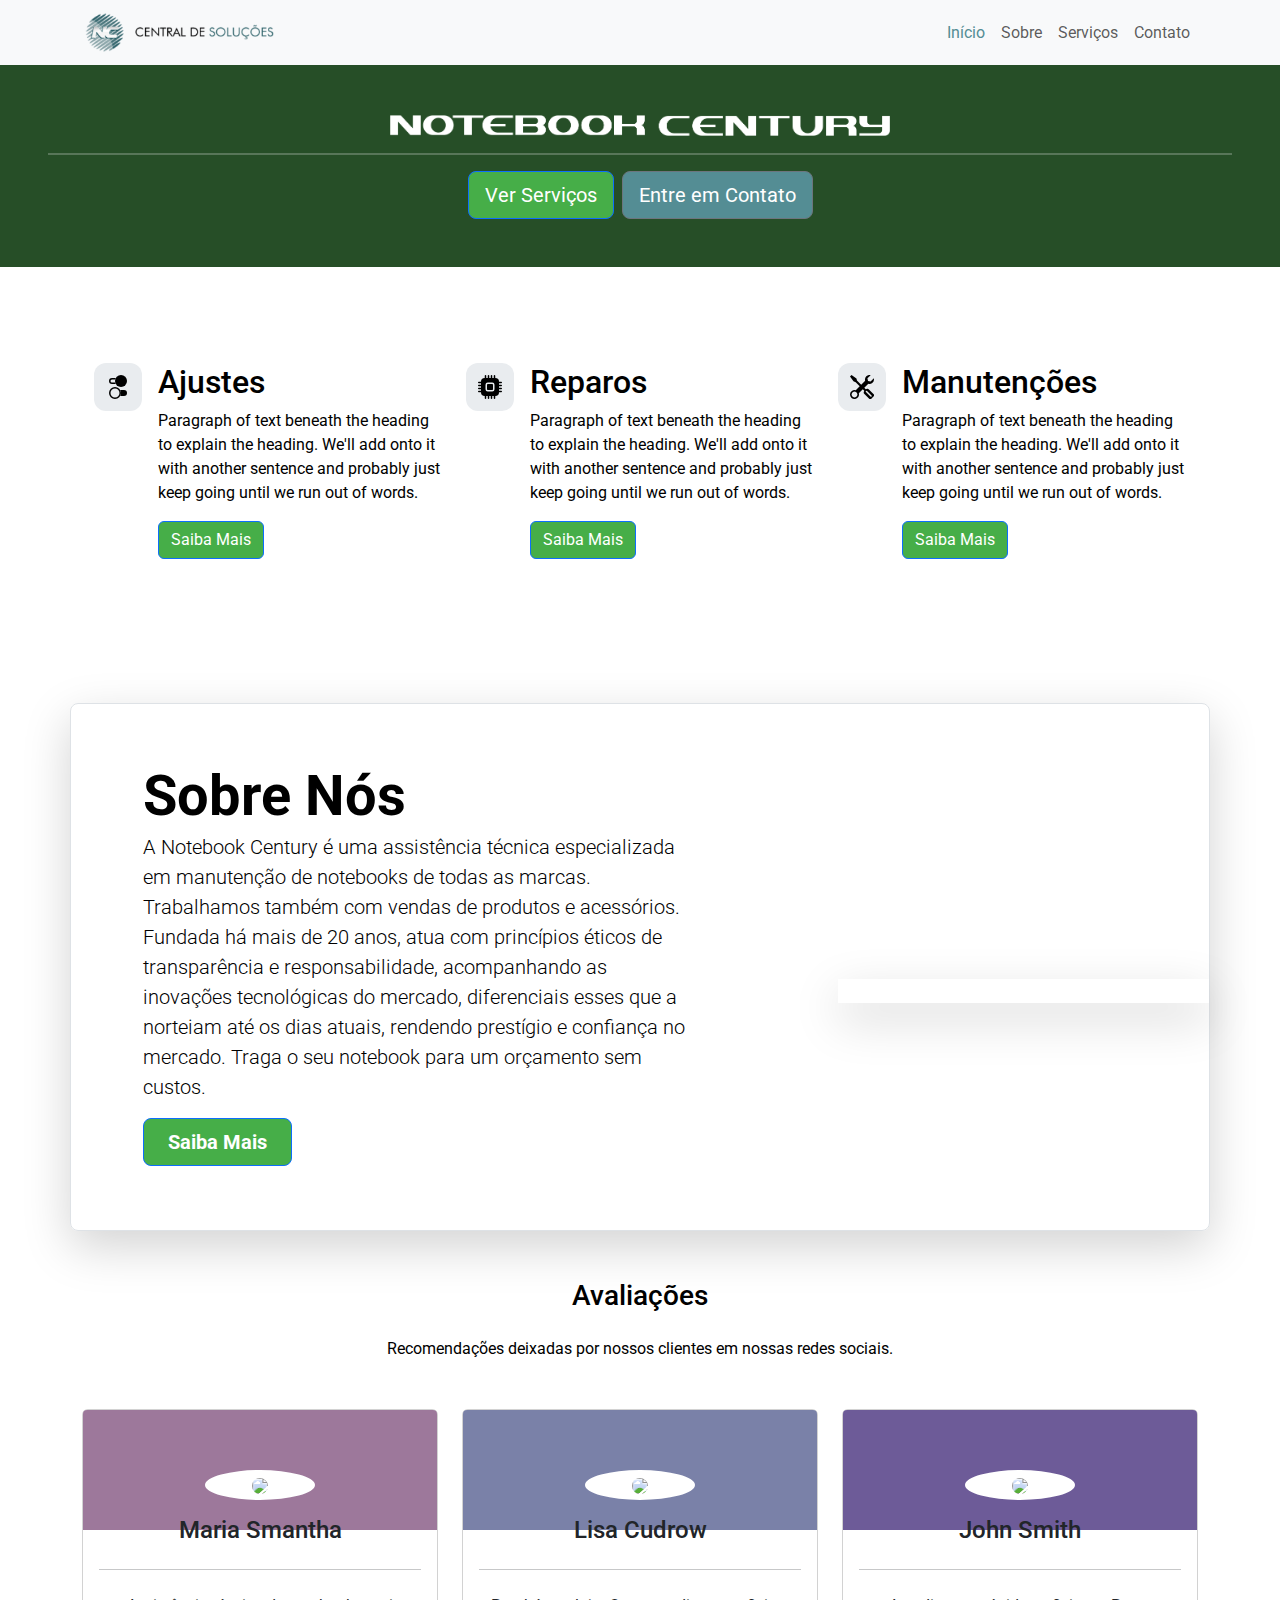
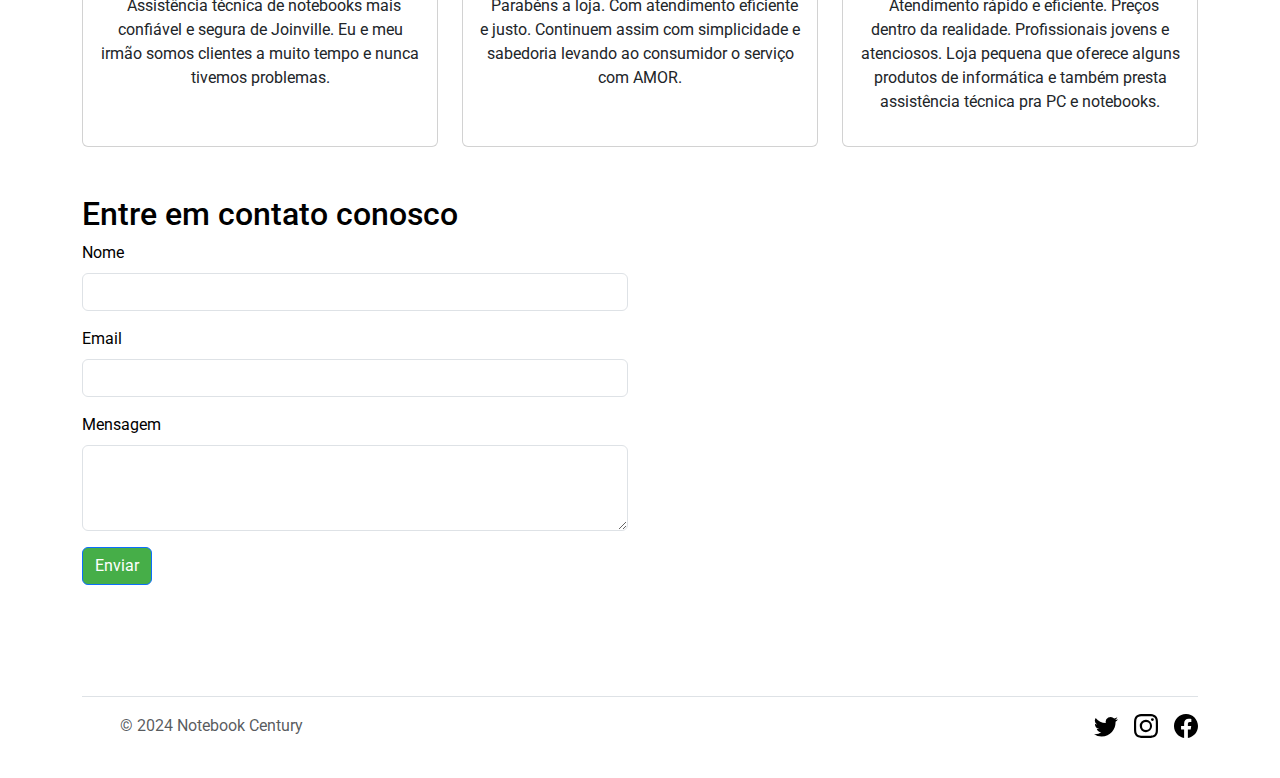
==== commit 77c55a86: "Finalização da página sobre;" ====
--- a/notebookcentury/index.html
+++ b/notebookcentury/index.html
@@ -209,6 +209,7 @@
     <!-- Contact Section -->
     <section class="container my-5">
       <div class="row">
+        <h2>Entre em contato conosco</h2>
         <div class="col-md-6">
           <form>
             <div class="mb-3">
--- a/notebookcentury/styles/styles.css
+++ b/notebookcentury/styles/styles.css
@@ -59,4 +59,43 @@
 
 .logo-navmenu {
     width: 200px;
-}+}
+
+.imagens-sobre {
+    height: 500px;
+    width: 500px;
+    object-fit: cover;
+    object-position: center;
+    display: block;
+}
+
+.featurette-container {
+    margin-bottom: 2rem;
+}
+
+.featurette {
+    display: flex;
+    align-items: center;
+    margin-bottom: 3rem; /* Espaço entre os blocos */
+}
+
+.featurette-text {
+    padding: 1rem;
+}
+
+.featurette-image {
+    text-align: center;
+}
+
+.featurette-image img {
+    width: 100%;
+    max-width: 500px;
+    height: auto; /* Mantém a proporção */
+    object-fit: cover; /* Corta a imagem se necessário */
+}
+
+@media (max-width: 768px) {
+    .featurette {
+        flex-direction: column; /* Empilha conteúdo em telas menores */
+    }
+}
